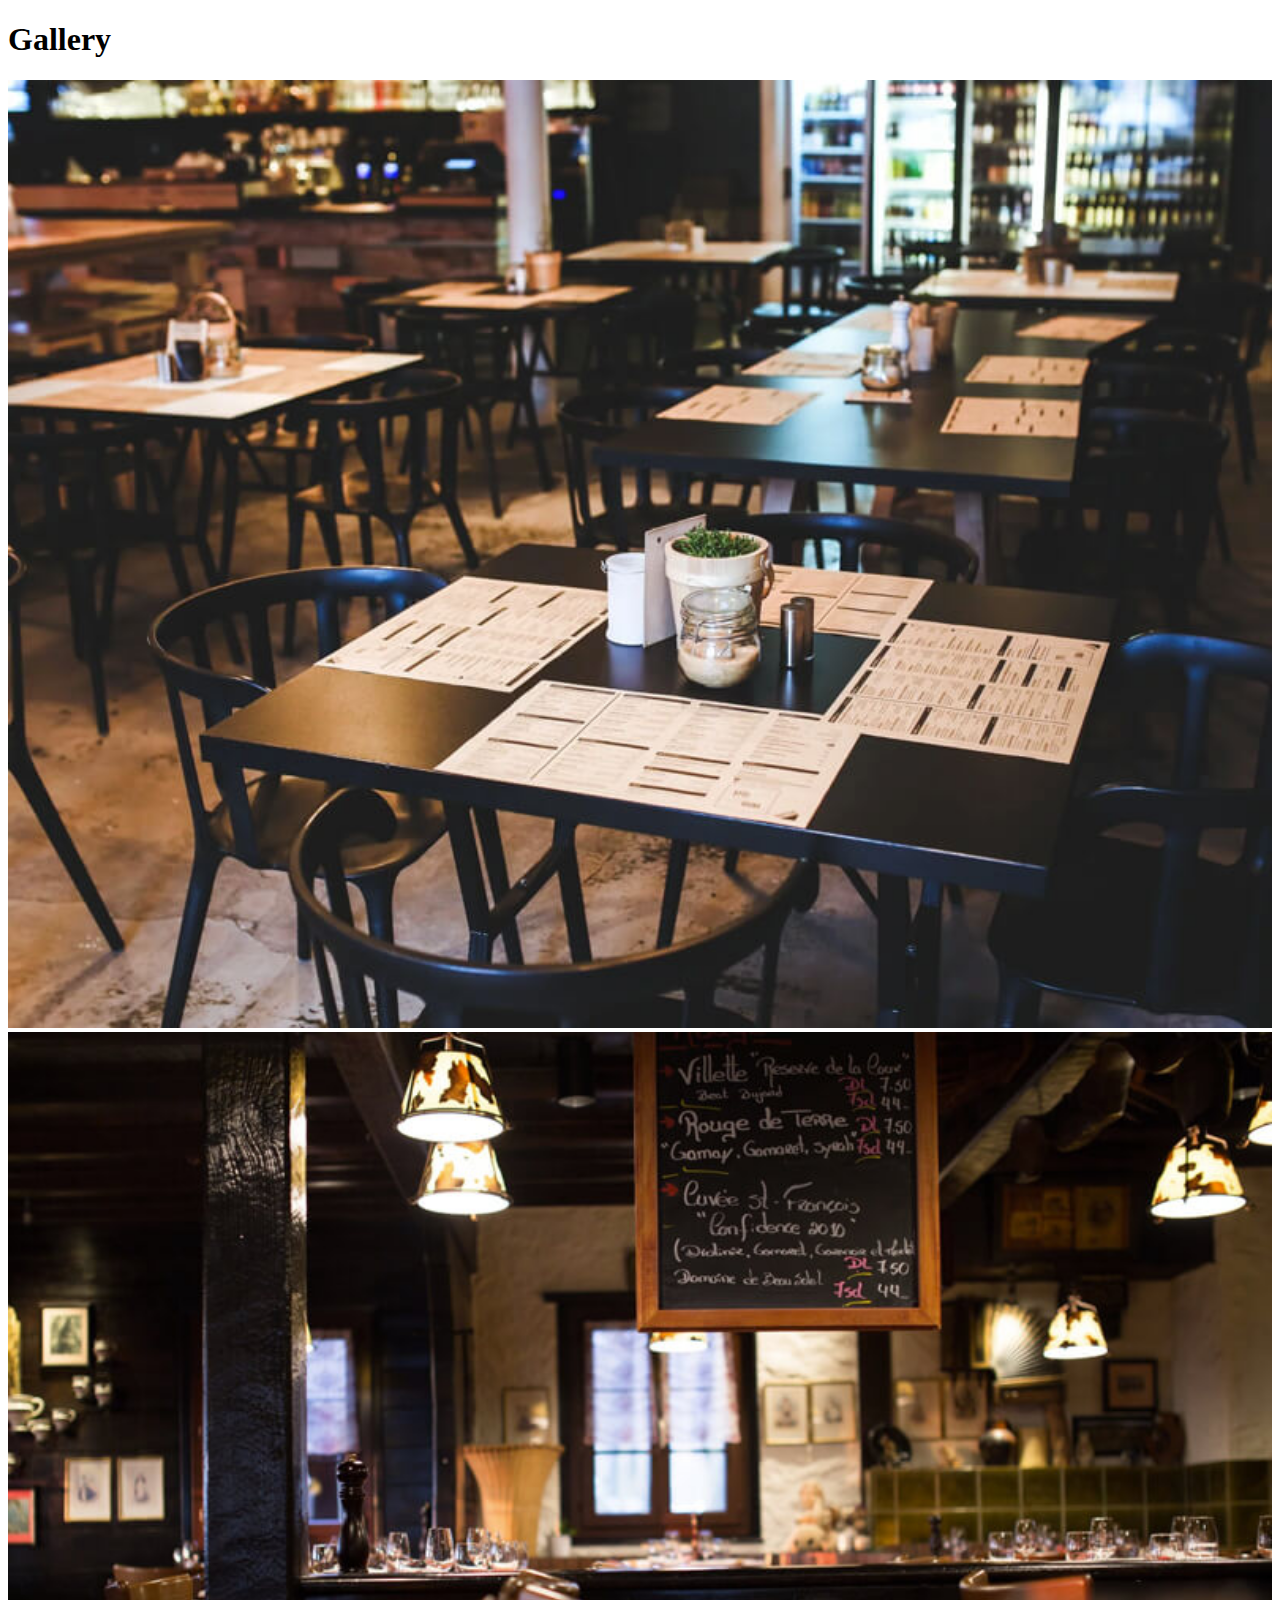
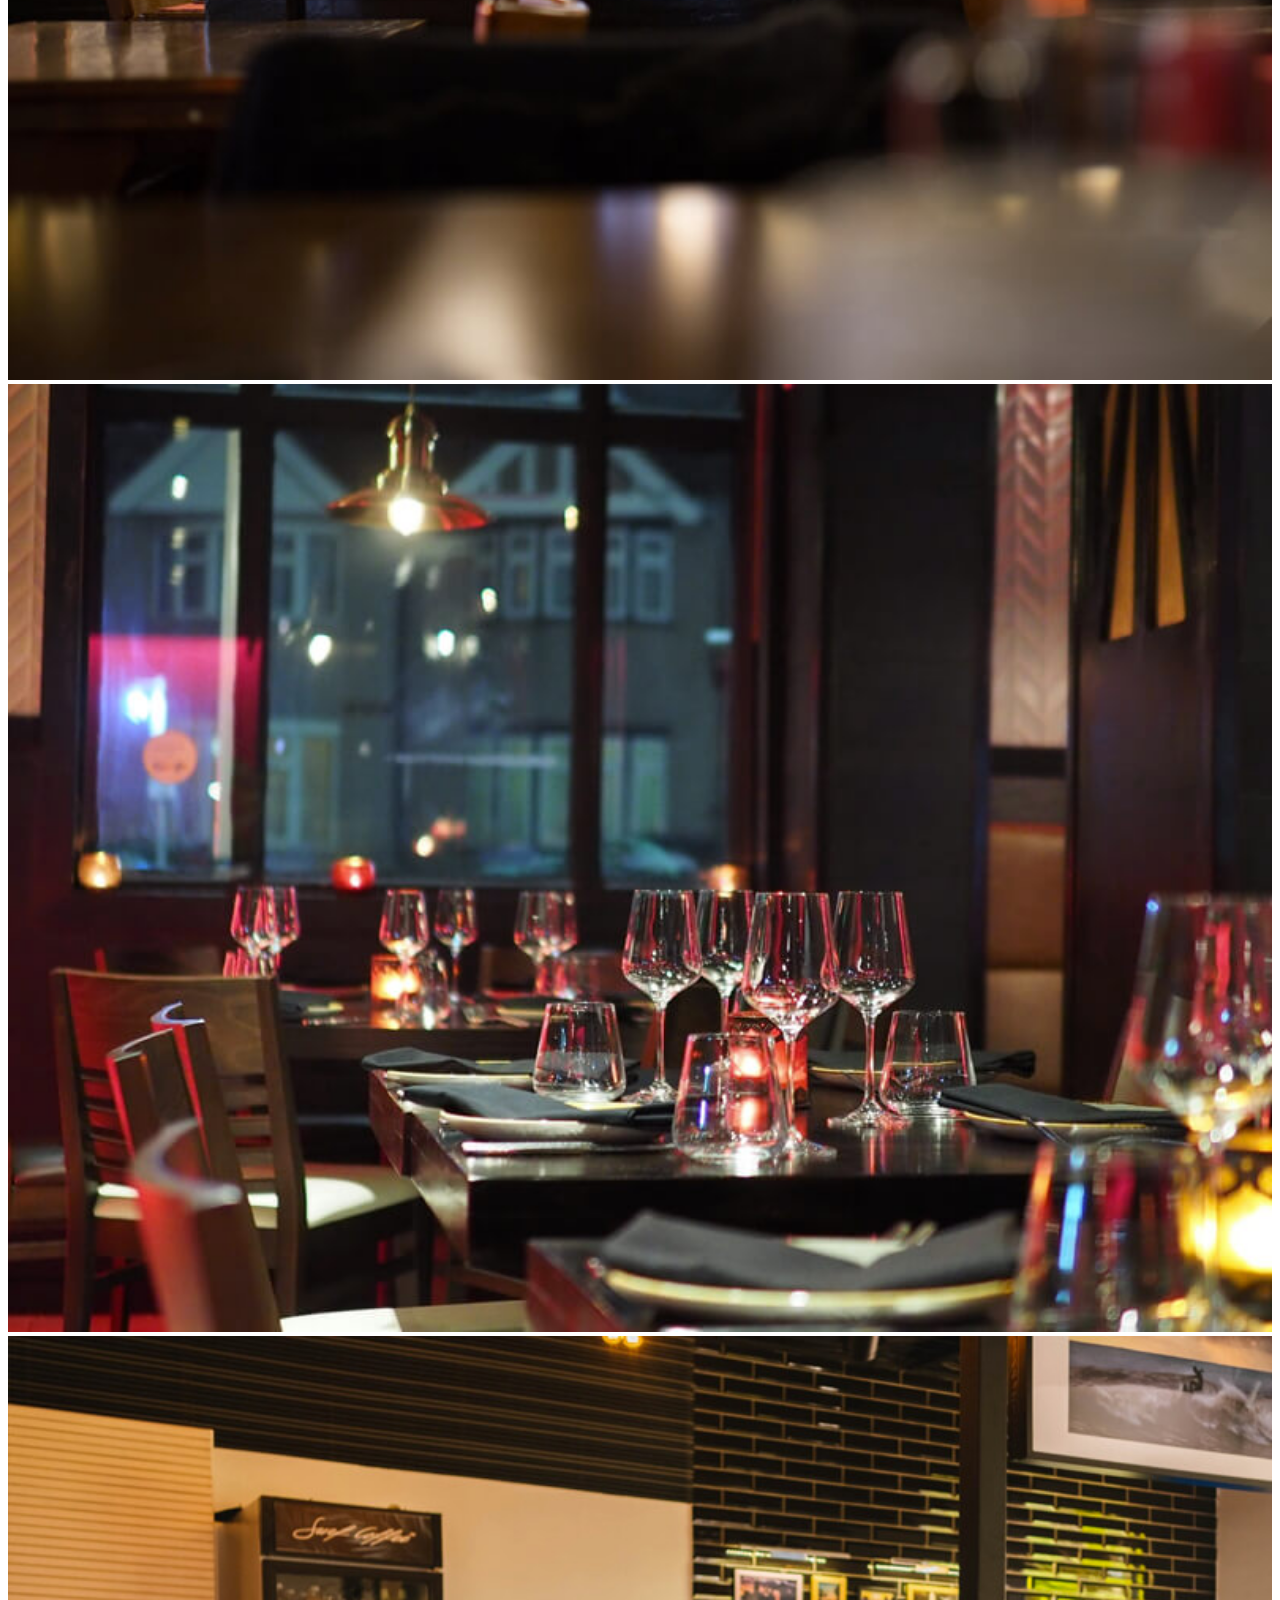
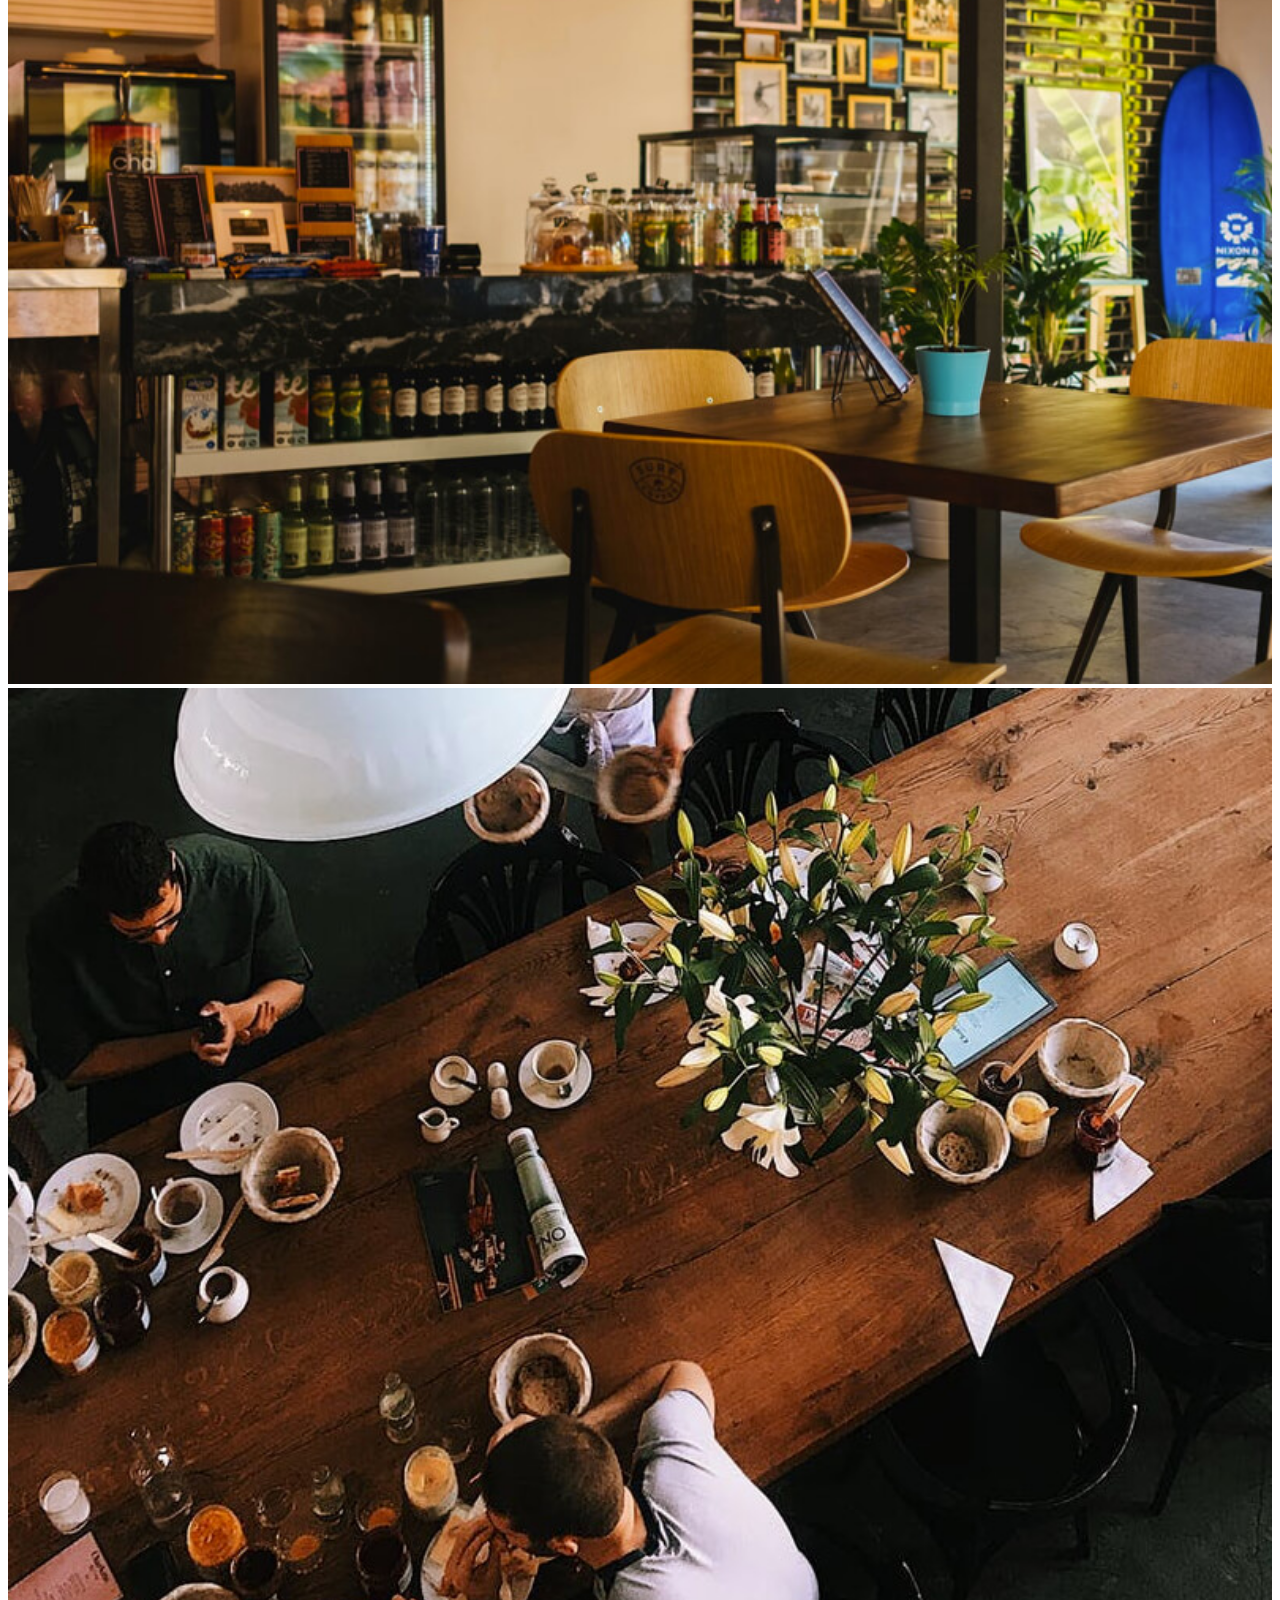
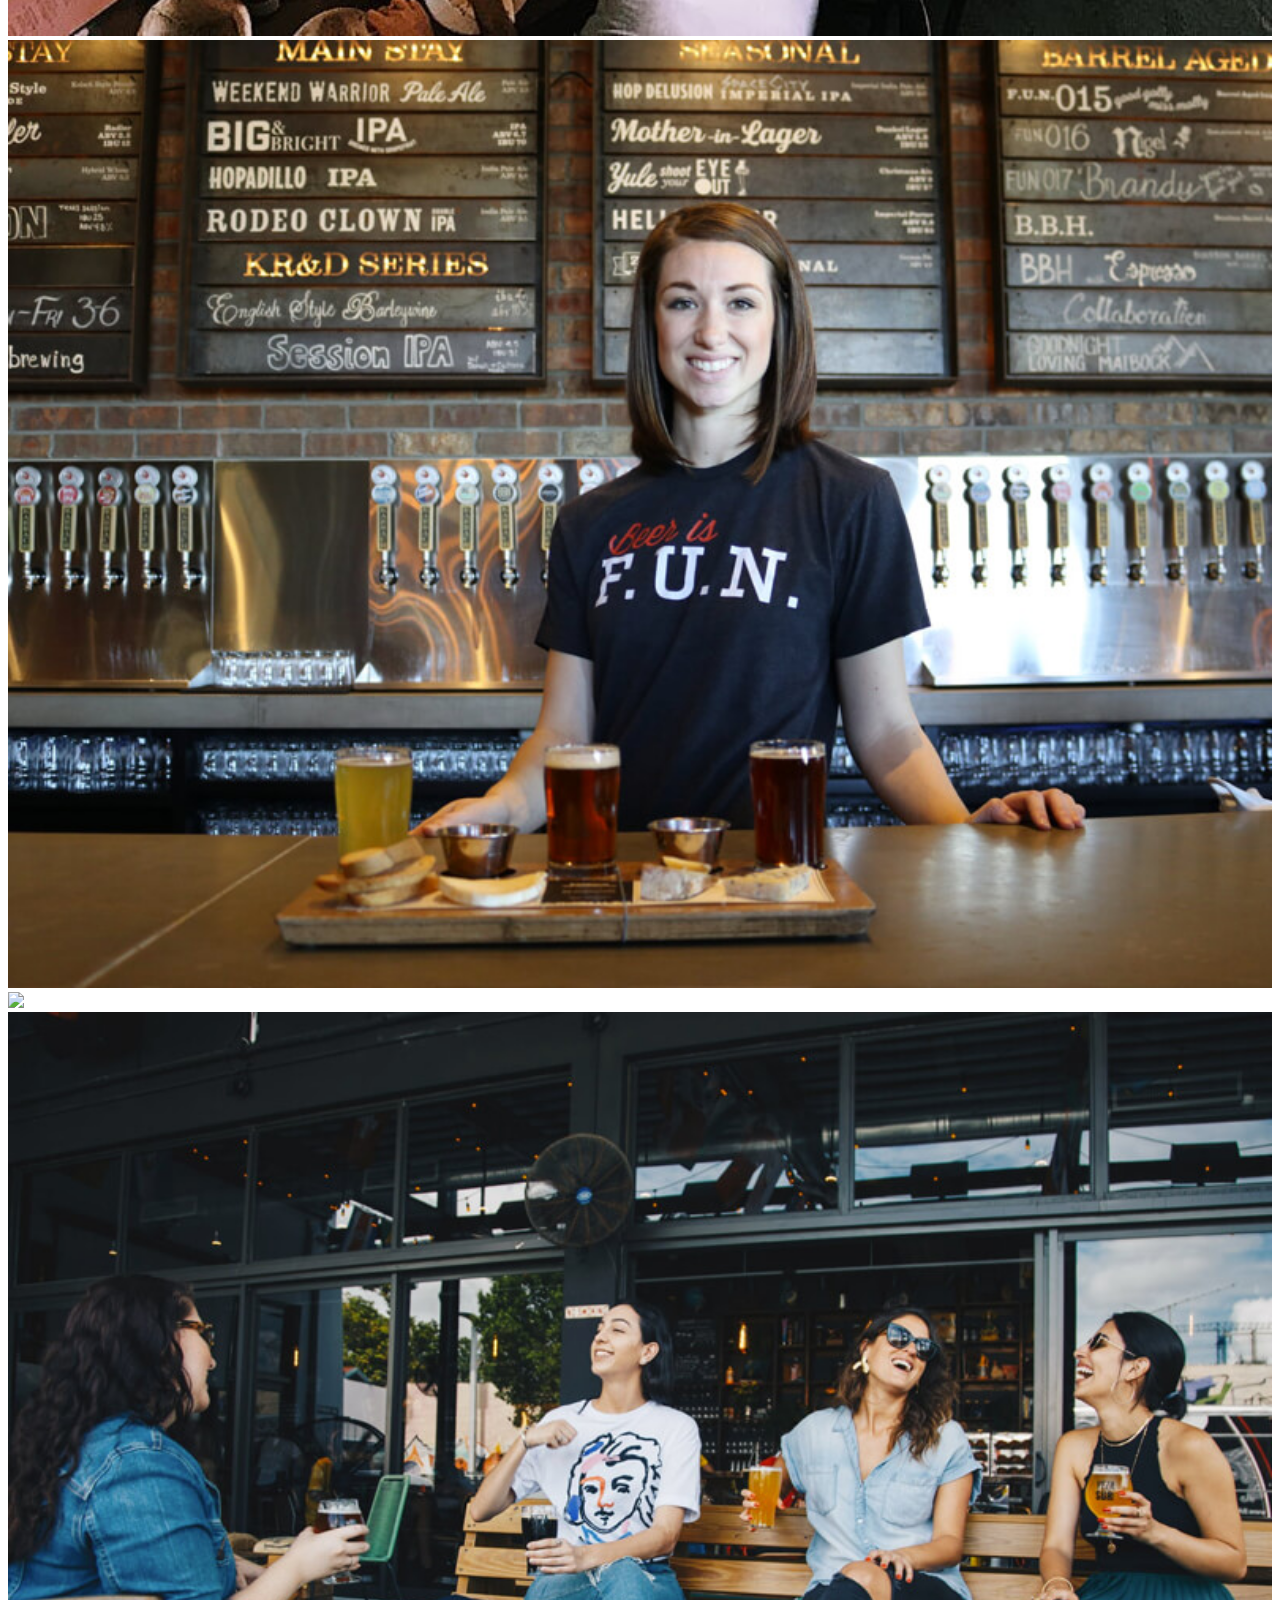
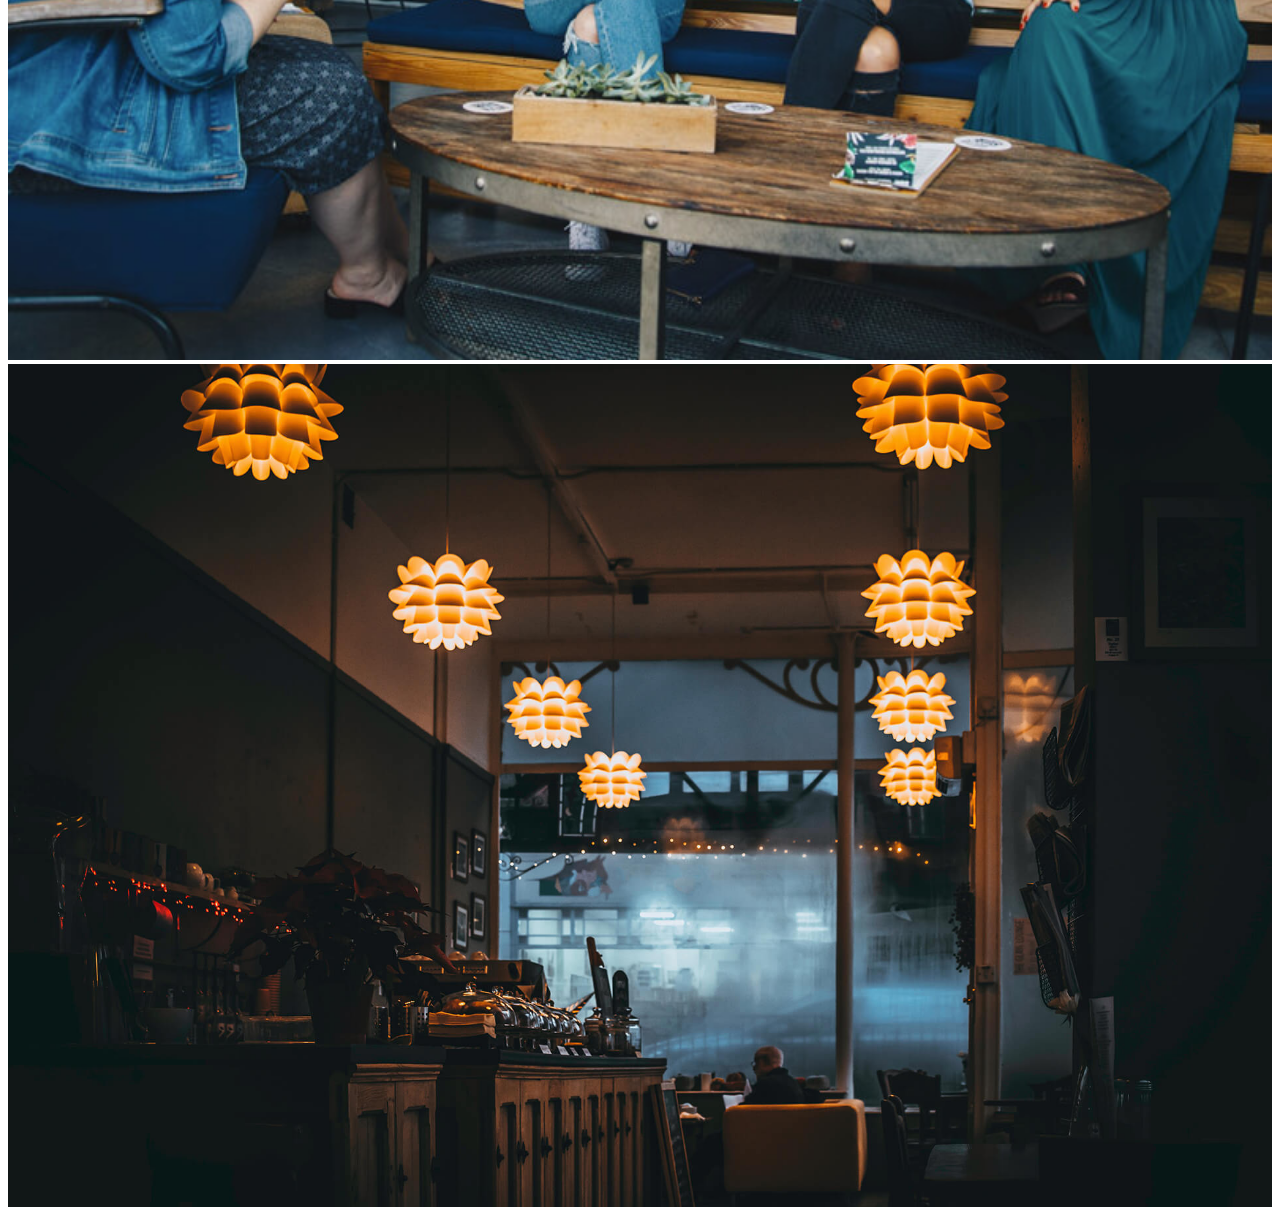
==== gallery.html @ cb4b5e51 "upload" ====
<!DOCTYPE html>
<html>
    <head>
        <meta charset="UTF-8">
        <meta name="viewport" content="width=device-width, initial-scale=1.0">
        <meta http-equiv="X-UA-Compatible" content="IE=edge">
        <title>Gallery</title>
            <!-- head End  -->
            <link rel="stylesheet" href="g.css">

   </head>

<body>

<!-- Header -->
<div class="header">
  <h1>Gallery</h1>
</div>

<!-- Photo Grid -->
<div class="row"> 
  <div class="column">
    <img src="gallery-1.jpg" style="width:100%">
    <img src="gallery-2.jpg" style="width:100%">
    
  </div>
  <div class="column">
    <img src="gallery-3.jpg" style="width:100%">
    <img src="gallery-4.jpg" style="width:100%">
  </div>  
  <div class="column">
    <img src="gallery-5.jpg" style="width:100%">
    <img src="gallery-6.jpg" style="width:100%">
    <img src="i.jpg" style="width:100%">
  </div>
  <div class="column">
    <img src="gallery-7.jpg" style="width:100%">
    <img src="about-bg.jpg" style="width:100%" height="46%">
  </div>
</div>

</body>
</html>
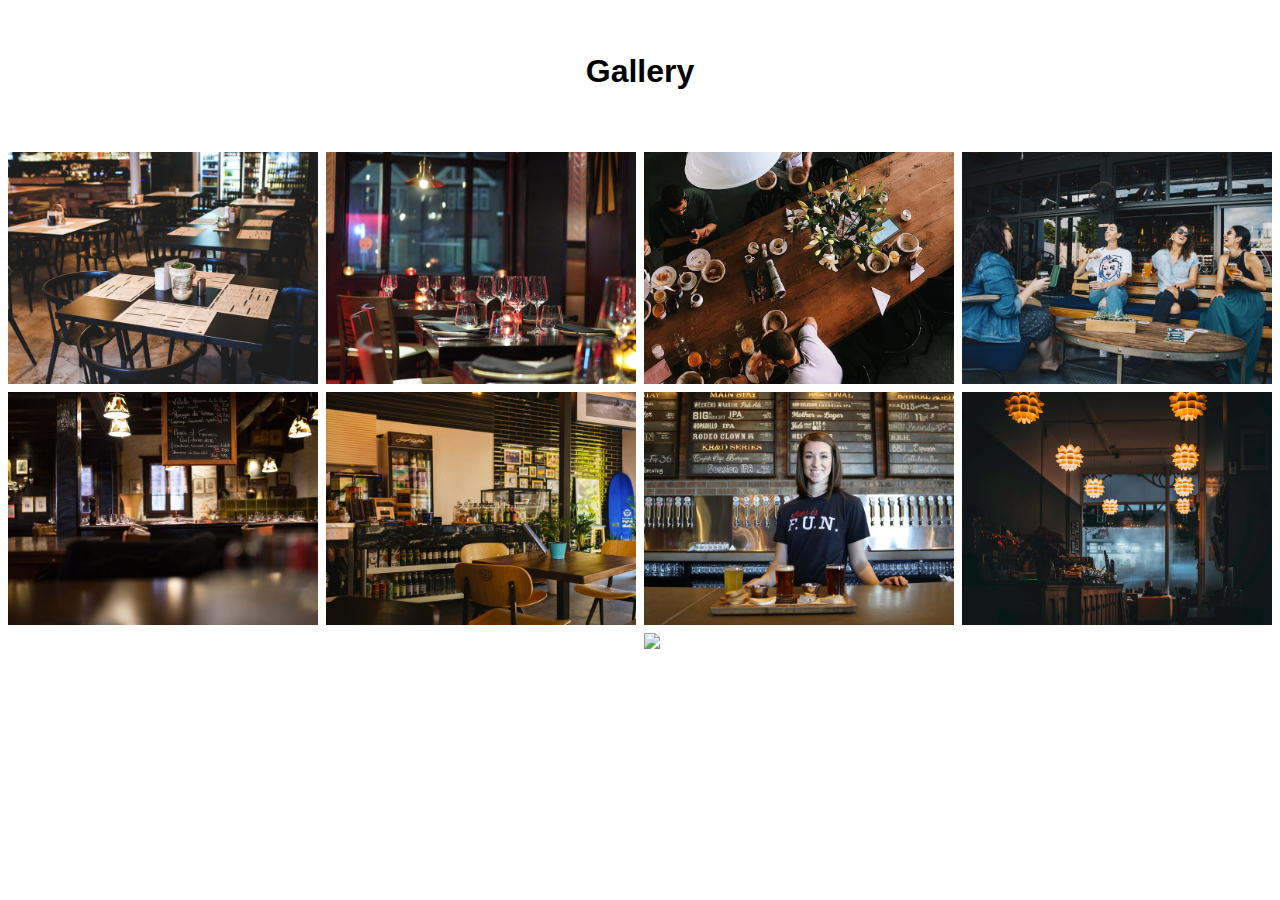
==== commit 81b212d3: "update" ====
--- a/gallery.html
+++ b/gallery.html
@@ -6,7 +6,7 @@
         <meta http-equiv="X-UA-Compatible" content="IE=edge">
         <title>Gallery</title>
             <!-- head End  -->
-            <link rel="stylesheet" href="g.css">
+            <link rel="stylesheet" href="gallery.css">
 
    </head>
 
--- a/gallery.css
+++ b/gallery.css
@@ -0,0 +1,54 @@
+
+    * {
+      box-sizing: border-box;
+    }
+    
+    body {
+      margin: 0;
+      font-family: Arial;
+    }
+    
+    .header {
+      text-align: center;
+      padding: 32px;
+    }
+    
+    .row {
+      display: -ms-flexbox; /* IE10 */
+      display: flex;
+      -ms-flex-wrap: wrap; /* IE10 */
+      flex-wrap: wrap;
+      padding: 0 4px;
+    }
+    
+    /* Create four equal columns that sits next to each other */
+    .column {
+      -ms-flex: 25%; /* IE10 */
+      flex: 25%;
+      max-width: 25%;
+      padding: 0 4px;
+    }
+    
+    .column img {
+      margin-top: 8px;
+      vertical-align: middle;
+      width: 100%;
+    }
+    
+    /* Responsive layout - makes a two column-layout instead of four columns */
+    @media screen and (max-width: 800px) {
+      .column {
+        -ms-flex: 50%;
+        flex: 50%;
+        max-width: 50%;
+      }
+    }
+    
+    /* Responsive layout - makes the two columns stack on top of each other instead of next to each other */
+    @media screen and (max-width: 600px) {
+      .column {
+        -ms-flex: 100%;
+        flex: 100%;
+        max-width: 100%;
+      }
+    }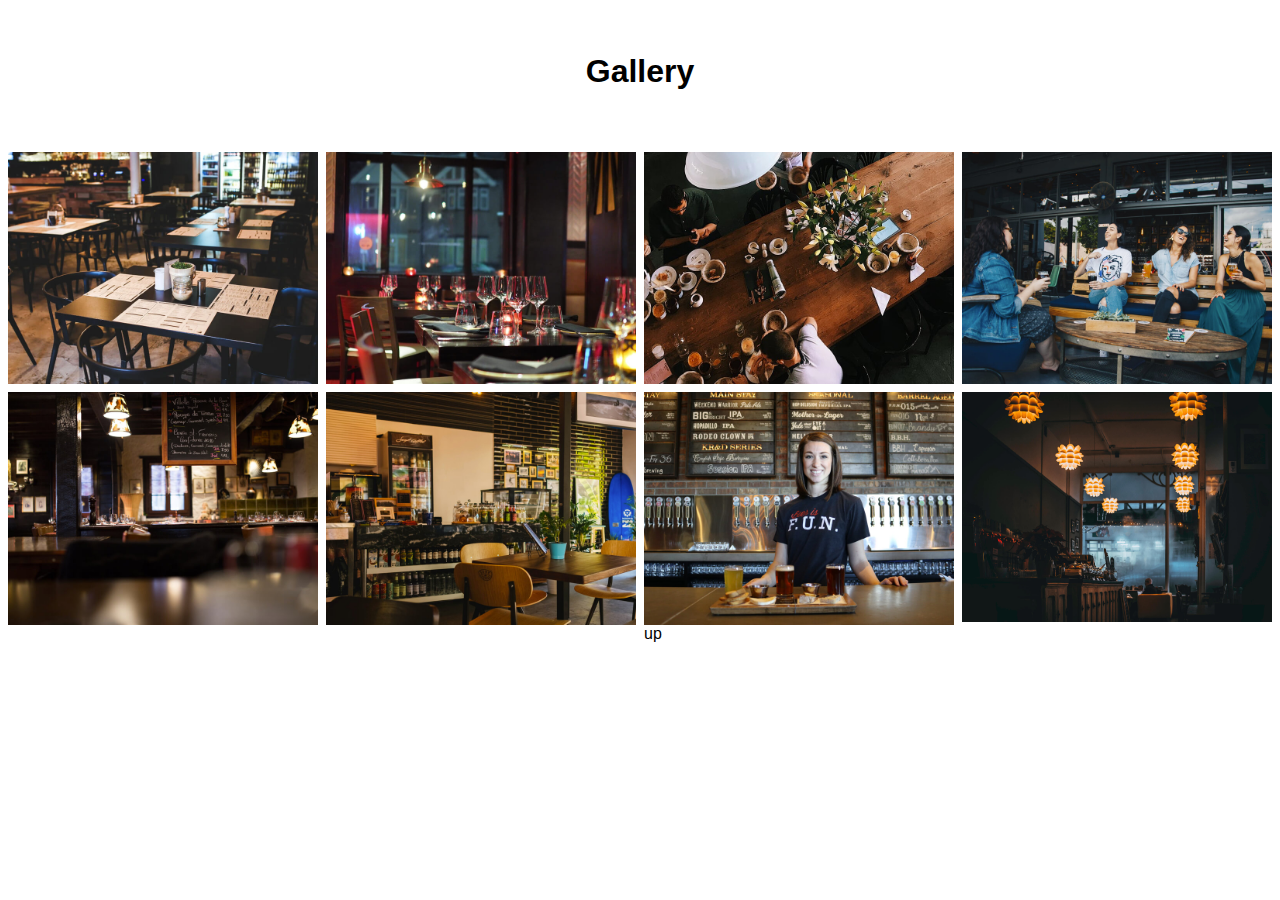
==== commit 62112a47: "update" ====
--- a/gallery.html
+++ b/gallery.html
@@ -31,8 +31,7 @@
   <div class="column">
     <img src="gallery-5.jpg" style="width:100%">
     <img src="gallery-6.jpg" style="width:100%">
-    <img src="i.jpg" style="width:100%">
-  </div>
+up  </div>
   <div class="column">
     <img src="gallery-7.jpg" style="width:100%">
     <img src="about-bg.jpg" style="width:100%" height="46%">
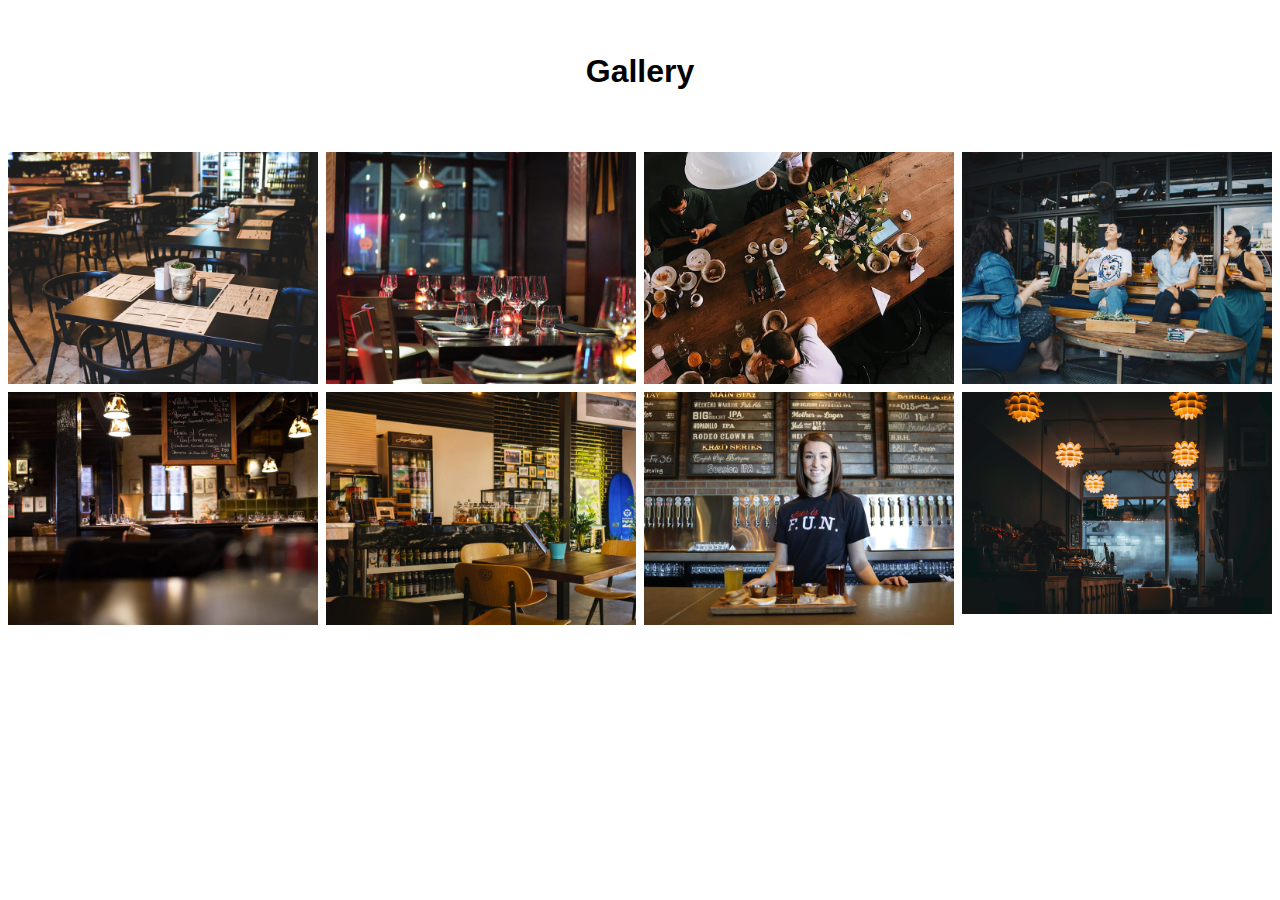
==== commit f5bf4539: "update" ====
--- a/gallery.html
+++ b/gallery.html
@@ -31,7 +31,7 @@
   <div class="column">
     <img src="gallery-5.jpg" style="width:100%">
     <img src="gallery-6.jpg" style="width:100%">
-up  </div>
+    </div>
   <div class="column">
     <img src="gallery-7.jpg" style="width:100%">
     <img src="about-bg.jpg" style="width:100%" height="46%">
